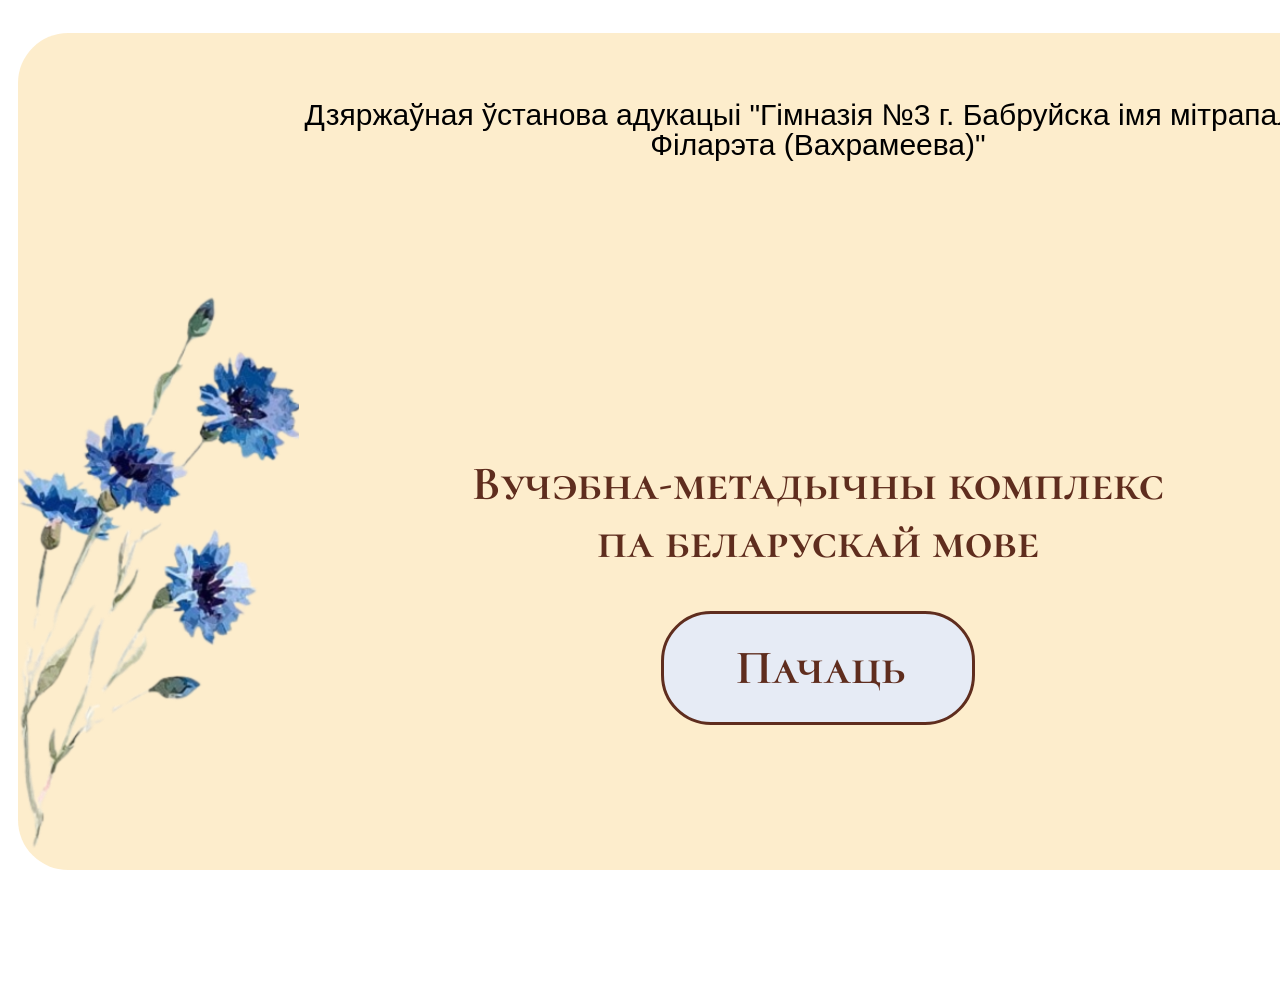
==== index.html @ 432f07af "main page" ====
<!doctype html>
<html lang="en">
  <head>
    <meta charset="UTF-8" />
    <meta name="viewport" content="width=device-width, initial-scale=1.0" />
    <title>УМК</title>
    <link rel="stylesheet" href="./css/null.css" />
    <link rel="stylesheet" href="./css/fonts.css" />
    <link rel="stylesheet" href="./css/style.css" />
  </head>
  <body>
    <main>
      <section class="intro">
        <div class="container">
          <div class="cover">
            <p class="shool">
              Дзяржаўная ўстанова адукацыі "Гімназія №3 г. Бабруйска імя
              мітрапаліта <br> Філарэта (Вахрамеева)"
            </p>
            <div class="cornflowers_and_text">
              <div class="cornflower1">
                <img src="./img/valochki1.png" alt="" class="valohki2" />
              </div>
              <div class="complecs_button">
                <h1 class="umk">
                  Вучэбна-метадычны комплекс па беларускай мове
                </h1>
                <button class="begin">Пачаць</button>
              </div>
              <div class="cornflower2">
                <img src="./img/valochki2.png" alt="" class="valohki2" />
              </div>
            </div>
          </div>
        </div>
      </section>
    </main>
  </body>
</html>
---- css/fonts.css ----
@font-face {
    font-family: Montserrat_Alternates;
    src: url(../fonts/Montserrat_Alternates/MontserratAlternates-Medium.ttf);
    font-weight: 500;
    font-style: normal;
}
@font-face {
    font-family: Cormorant SC;
    src: url(../fonts/Cormorant_SC/CormorantSC-Bold.ttf);
    font-weight: 700;
    font-style: normal;
}
@font-face {
    font-family: Cormorant SC;
    src: url('../fonts/Cormorant_SC/CormorantSC-Regular.ttf') format('truetype');
    font-weight: 400;
    font-style: normal;
}
---- css/style.css ----
@charset "UTF-8";
.intro {
  padding-top: 25px;
}

.cover {
  width: 1600px;
  height: 800px;
  margin: 0 auto;
  background: rgba(252, 230, 183, 0.7019607843);
  border-radius: 50px;
  padding-top: 37px;
  position: relative;
}

.shool {
  font-family: "Montserrat Alternates", sans-serif;
  font-size: 30px;
  font-weight: 500;
  line-height: 100%;
  text-align: center;
}

/* Картинки прижимаем к низу по краям */
.cornflower1 {
  position: absolute;
  bottom: 0;
  left: 0;
}

.cornflower2 {
  position: absolute;
  bottom: 0;
  right: 0;
}

/* Центрируем текст и кнопку */
.cornflowers_and_text {
  display: flex;
  justify-content: center;
  align-items: center;
  height: 100%;
}

.complecs_button {
  text-align: center;
}

.umk {
  font-family: "Cormorant SC", serif;
  font-size: 48px;
  font-weight: 700;
  text-align: center;
  color: #5f2d1e;
  width: 692px;
  margin: 0 auto;
}

.begin {
  width: 314px;
  font-family: "Cormorant SC", serif;
  font-size: 48px;
  font-weight: 700;
  text-align: center;
  color: #5f2d1e;
  background: #E6EBF5;
  border: 3px solid #5F2D1E;
  border-radius: 50px;
  padding: 25px 72px;
  margin-top: 40px;
  cursor: pointer;
}

.begin:hover {
  background: #5F2D1E;
  color: #E6EBF5;
  transition: all 0.3s;
}

.container {
  width: 100%;
  max-width: 1600px;
  margin: 0 auto;
  padding: 0 10px;
}

@media (max-width: 992px) {
  .container {
    max-width: 792px;
    margin: 0 auto;
    padding: 0 12px;
  }
}/*# sourceMappingURL=style.css.map */
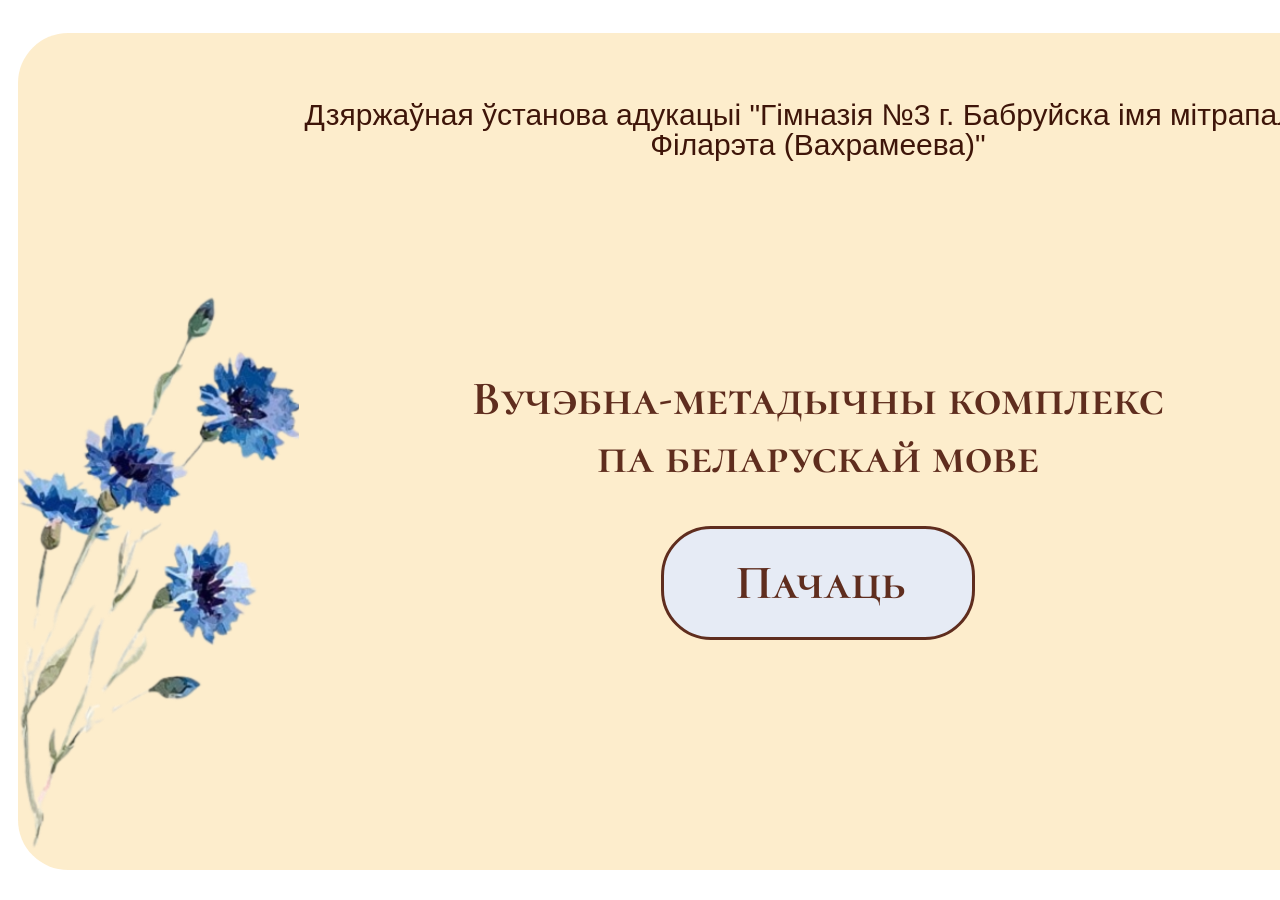
==== commit 45312669: "main_page2" ====
--- a/index.html
+++ b/index.html
@@ -4,9 +4,9 @@
     <meta charset="UTF-8" />
     <meta name="viewport" content="width=device-width, initial-scale=1.0" />
     <title>УМК</title>
-    <link rel="stylesheet" href="./css/null.css" />
-    <link rel="stylesheet" href="./css/fonts.css" />
-    <link rel="stylesheet" href="./css/style.css" />
+    <link rel="stylesheet" href="css/null.css" />
+    <link rel="stylesheet" href="css/fonts.css" />
+    <link rel="stylesheet" href="css/style.css" />
   </head>
   <body>
     <main>
--- a/css/style.css
+++ b/css/style.css
@@ -1,4 +1,3 @@
-@charset "UTF-8";
 .intro {
   padding-top: 25px;
 }
@@ -19,9 +18,9 @@
   font-weight: 500;
   line-height: 100%;
   text-align: center;
+  color: #3e1509;
 }
 
-/* Картинки прижимаем к низу по краям */
 .cornflower1 {
   position: absolute;
   bottom: 0;
@@ -34,12 +33,11 @@
   right: 0;
 }
 
-/* Центрируем текст и кнопку */
 .cornflowers_and_text {
   display: flex;
   justify-content: center;
-  align-items: center;
-  height: 100%;
+  align-items: flex-start;
+  padding-top: 80px;
 }
 
 .complecs_button {
@@ -54,6 +52,7 @@
   color: #5f2d1e;
   width: 692px;
   margin: 0 auto;
+  margin-top: 100px;
 }
 
 .begin {
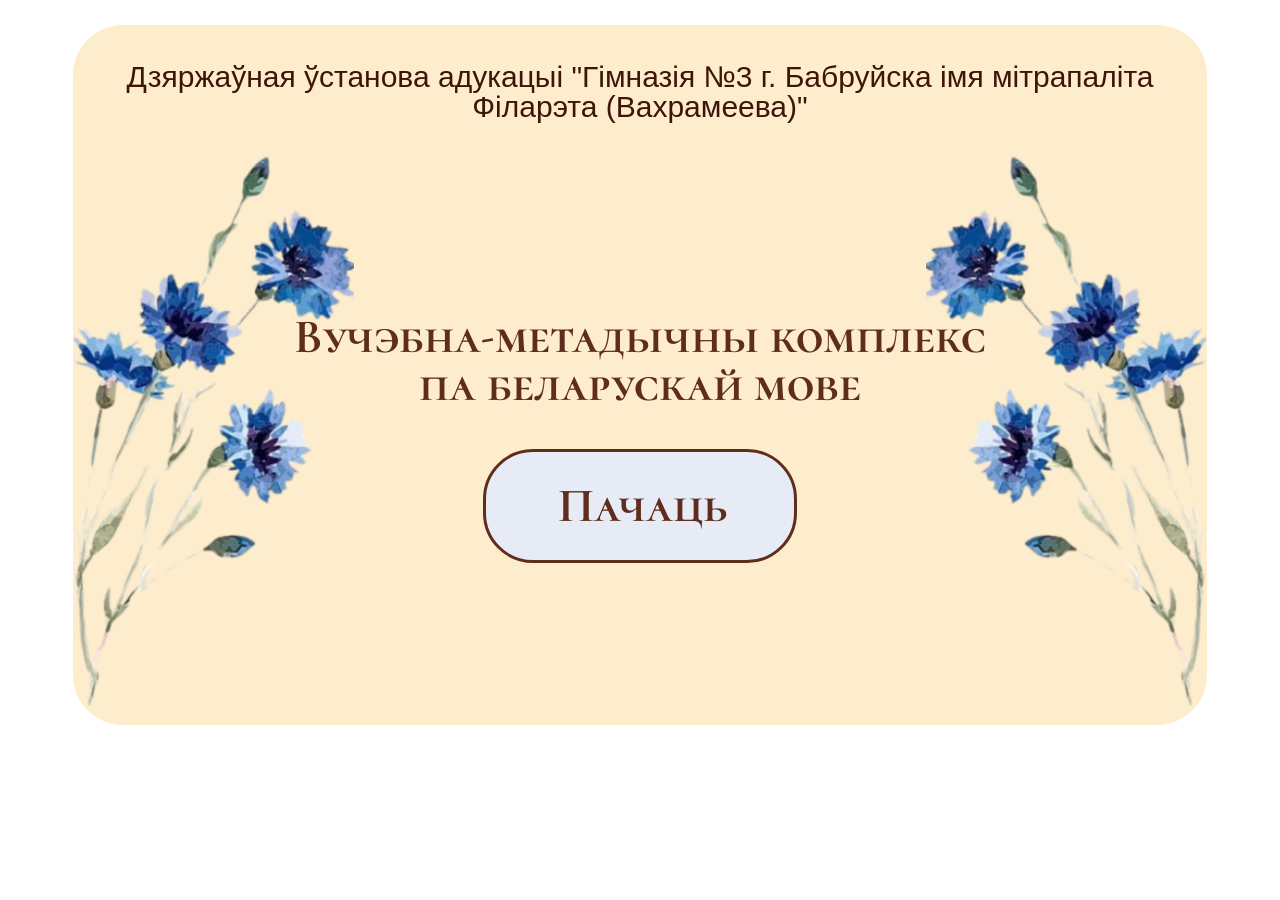
==== commit d0b52481: "authorization" ====
--- a/index.html
+++ b/index.html
@@ -1,9 +1,9 @@
 <!doctype html>
-<html lang="en">
+<html lang="by">
   <head>
     <meta charset="UTF-8" />
     <meta name="viewport" content="width=device-width, initial-scale=1.0" />
-    <title>УМК</title>
+    <title>ВМК</title>
     <link rel="stylesheet" href="css/null.css" />
     <link rel="stylesheet" href="css/fonts.css" />
     <link rel="stylesheet" href="css/style.css" />
--- a/css/null.css
+++ b/css/null.css
@@ -0,0 +1,81 @@
+/*Обнуление*/
+* {
+  padding: 0;
+  margin: 0;
+  border: 0;
+}
+
+*, *:before, *:after {
+  -moz-box-sizing: border-box;
+  -webkit-box-sizing: border-box;
+  box-sizing: border-box;
+}
+
+:focus, :active {
+  outline: none;
+}
+
+a:focus, a:active {
+  outline: none;
+}
+
+footer, header, aside {
+  display: block;
+}
+
+html, body {
+  color: #000000;
+  min-height: 100%;
+  background: #ffffff;;
+  width: 100%;
+  font-size: 100%;
+  line-height: 1;
+  font-size: 16px;
+  -ms-text-size-adjust: 100%;
+  -moz-text-size-adjust: 100%;
+  -webkit-text-size-adjust: 100%;
+}
+
+body {
+  overflow-x: hidden;
+}
+
+input, button, textarea {
+  font-family: inherit;
+}
+
+input::-ms-clear {
+  display: none;
+}
+
+button {
+  cursor: pointer;
+}
+
+button::-moz-focus-inner {
+  padding: 0;
+  border: 0;
+}
+
+a, a:visited {
+  text-decoration: none;
+}
+
+a:hover {
+  text-decoration: none;
+}
+
+ul li {
+  list-style: none;
+}
+
+img {
+  vertical-align: top;
+}
+
+h1, h2, h3, h4, h5, h6 {
+  font-size: inherit;
+  font-weight: 400;
+}
+
+/*--------------------*/
--- a/css/style.css
+++ b/css/style.css
@@ -3,8 +3,9 @@
 }
 
 .cover {
-  width: 1600px;
-  height: 800px;
+  width: 90%;
+  max-width: 1400px;
+  height: 700px;
   margin: 0 auto;
   background: rgba(252, 230, 183, 0.7019607843);
   border-radius: 50px;
@@ -37,7 +38,7 @@
   display: flex;
   justify-content: center;
   align-items: flex-start;
-  padding-top: 80px;
+  padding-top: 91px;
 }
 
 .complecs_button {
@@ -76,6 +77,93 @@
   transition: all 0.3s;
 }
 
+.forma_authorization {
+  display: flex;
+  align-items: center;
+  justify-content: center;
+  min-height: 100vh;
+  background: rgba(252, 230, 183, 0.768627451);
+  padding: 20px;
+}
+
+.forma {
+  max-width: 634px;
+  width: 100%;
+  background: #dff1fe;
+  border-radius: 116px;
+  border: 3px solid #5f2d1e;
+  padding: 72px 60px 62px;
+  text-align: center;
+  display: flex;
+  flex-direction: column;
+  gap: 45px;
+  width: 100%;
+}
+
+.title_forma {
+  font-family: "Cormorant SC", sans-serif;
+  font-size: 50px;
+  font-weight: 700;
+  line-height: 100%;
+  text-align: center;
+  color: #5F2D1E;
+  width: 512px;
+}
+
+.inputs {
+  display: flex;
+  flex-direction: column;
+  justify-content: center;
+  gap: 45px;
+  width: 100%;
+}
+
+.input_log_pas {
+  width: 100%;
+  margin: 0 auto;
+  background: #f9fdff;
+  border: 3px solid #5f2d1e;
+  font-family: "Montserrat Alternates", sans-serif;
+  font-size: 23px;
+  font-weight: 500;
+  line-height: 100%;
+  text-align: left;
+  border-radius: 50px;
+  color: #5F2D1E;
+  padding: 20px 0 27px 17px;
+  box-sizing: border-box;
+}
+
+.input_log_pas::-moz-placeholder {
+  font-family: "Montserrat Alternates", sans-serif;
+  font-size: 23px;
+  font-weight: 500;
+  color: #3e1509;
+  opacity: 1;
+}
+
+.input_log_pas::placeholder {
+  font-family: "Montserrat Alternates", sans-serif;
+  font-size: 23px;
+  font-weight: 500;
+  color: #3e1509;
+  opacity: 1;
+}
+
+.log_in {
+  width: 353px;
+  font-family: "Cormorant SC", serif;
+  font-size: 45px;
+  font-weight: 700;
+  text-align: center;
+  color: #5f2d1e;
+  background: #B1D8FF;
+  border: 3px solid #5F2D1E;
+  border-radius: 50px;
+  padding: 25px 72px;
+  cursor: pointer;
+}
+
 .container {
   width: 100%;
   max-width: 1600px;
